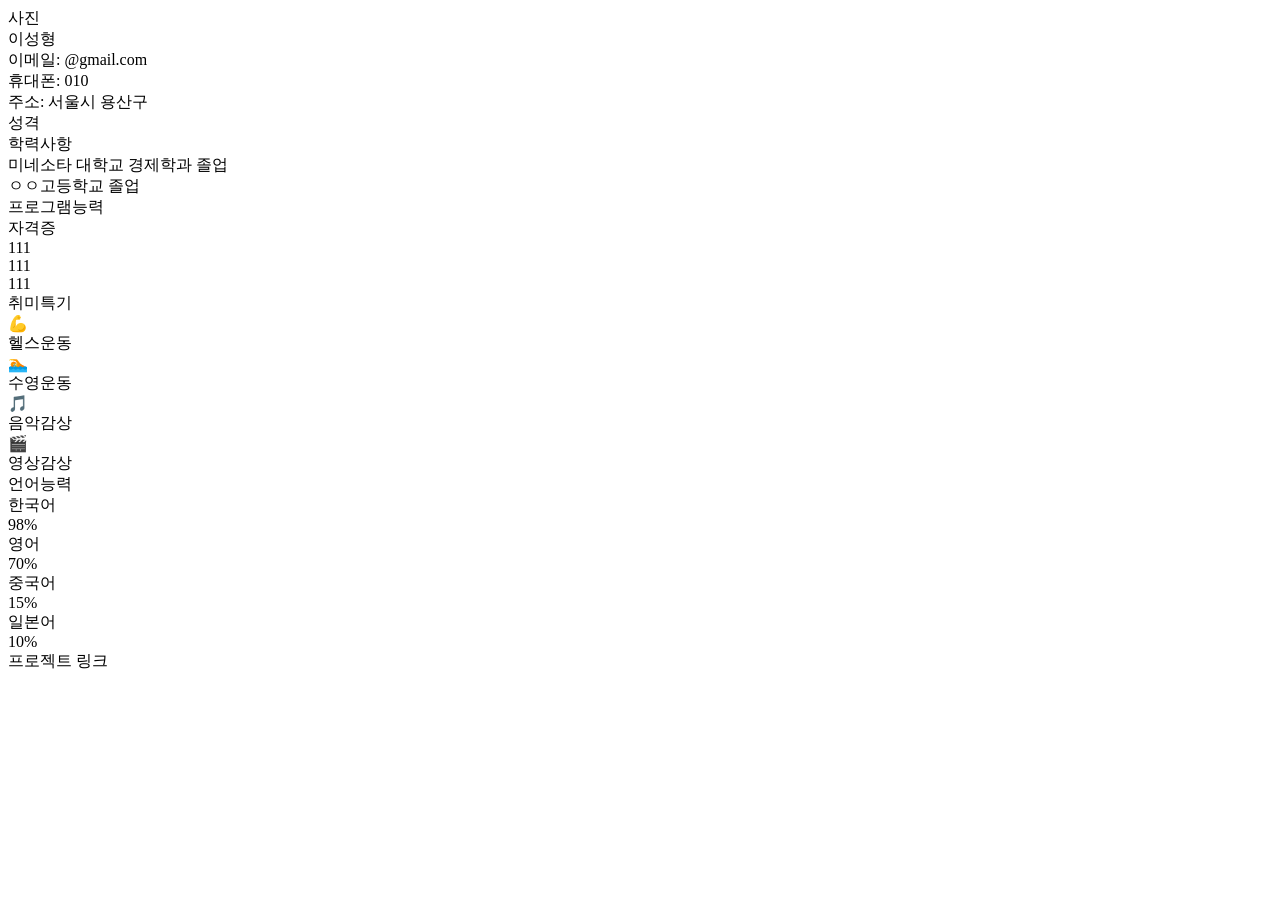
==== 이력서.html @ 9a2f511e "Add files via upload ddd" ====
<!DOCTYPE html>
<html lang="en">
<head>
  <meta charset="UTF-8">
  <meta name="viewport" content="width=device-width, initial-scale=1.0">
  <title>RESUME</title>
  <link rel="stylesheet" href="/prac_css/이력서.css">
</head>
<body>
  
  <div class="wrapper">
    <header>
      <div>사진</div>
      <div class="info">
        <div>이성형</div>
        <div class="info-detail">
          <div>이메일: @gmail.com</div>
          <div>휴대폰: 010</div>          
          <div>주소: 서울시 용산구</div>
        </div>
      </div>
      <div>성격</div>        
    </header>

    <main>
      <div class="education">
        <div>학력사항</div>
        <div class="education-school">
          <div>미네소타 대학교 경제학과 졸업</div>
          <div>ㅇㅇ고등학교 졸업</div>
        </div>
      </div>
      <div>프로그램능력</div>
      <div class="certification">
        <div>자격증</div>
        <div class="certification-detail">
          <div>111</div>
          <div>111</div>
          <div>111</div>
        </div>
      </div>      
    </main>

    <footer>
      <div class="hobby">
        <div class="section-title">취미특기</div>
        <div class="hobby-content">
          <div class="hobby-row">
            <div class="hobby-workout">
              <div class="emoji">💪</div>
              <label>헬스운동</label>
            </div>    
            <div class="hobby-swim">
              <div class="emoji">🏊</div>
              <label>수영운동</label>
            </div>      
          </div>
          <div class="hobby-row">
            <div class="hobby-music">
              <div>🎵</div>
              <label>음악감상</label>        
            </div>
            <div class="hobby-video">
              <div class="emoji">🎬</div>
              <label>영상감상</label>
            </div> 
          </div>  
        </div>       
      </div>
      <div class="language">
        <div class="section-title">언어능력</div>
        <div class="language-content">
          <div class="language-korean">
            <label>한국어</label>
              <div class="language-bar">
                <div class="bar-fill" style="width: 98%;"></div>
              </div>
              <span class="percent">98%</span>
          </div>    
          <div class="language-english">
            <label>영어</label>
              <div class="language-bar">
                <div class="bar-fill" style="width: 70%;"></div>
              </div>
              <span class="percent">70%</span>            
          </div>    
          <div class="language-chinese">
            <label>중국어</label>
              <div class="language-bar">
                <div class="bar-fill" style="width: 15%"></div>
              </div>
              <span class="percent">15%</span>            
          </div>
          <div class="language-japanese">
            <label>일본어</label>
              <div class="language-bar">
                <div class="bar-fill" style="width: 10%"></div>
              </div>
              <span class="percent">10%</span>            
          </div>
        </div>
      </div>
      <div class="project">
        <div class="section-title">프로젝트 링크</div>         
      </div>         
    </footer>    

  </div>

</body>
</html>
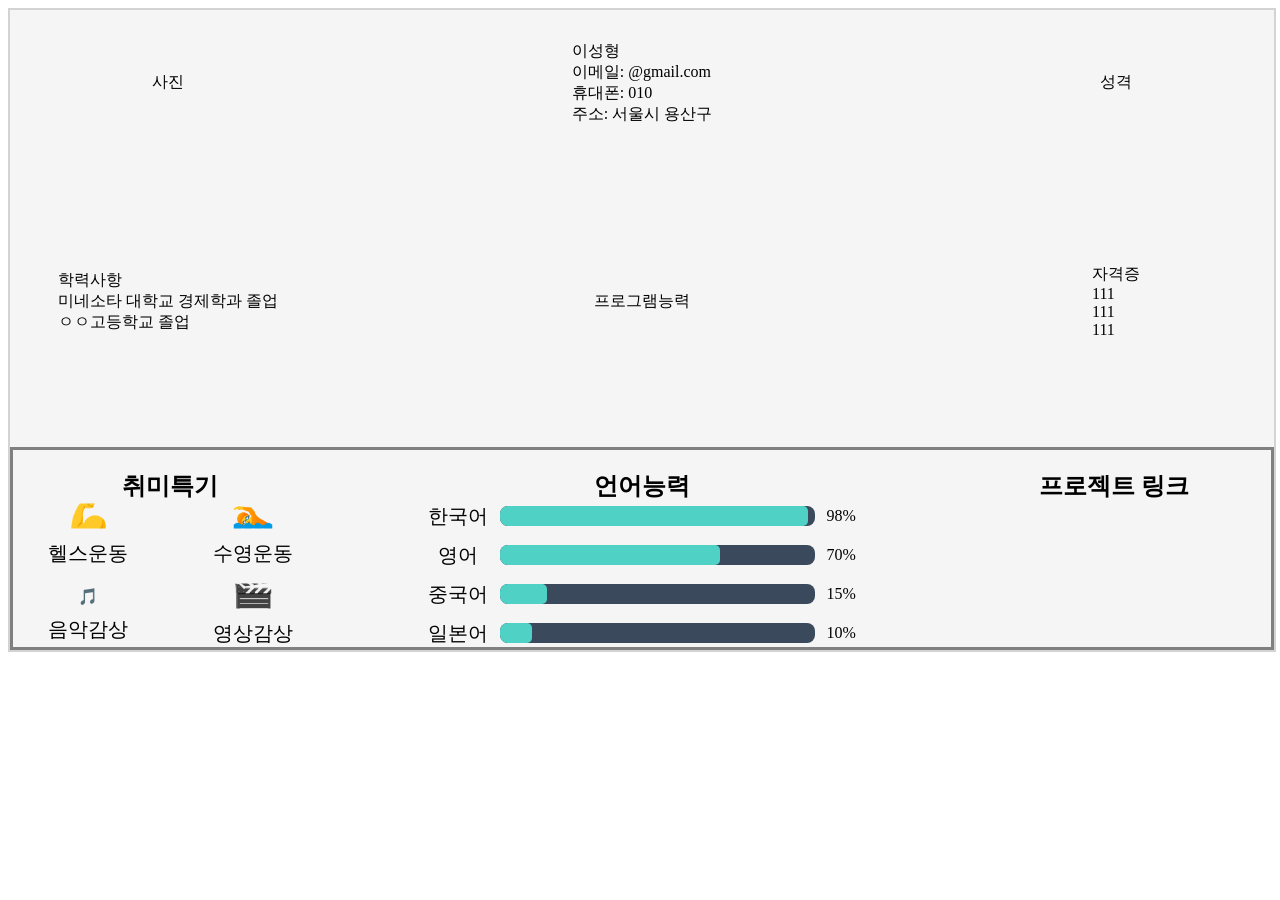
==== commit 2f1aefec: "Add files via upload" ====
--- a/이력서.html
+++ b/이력서.html
@@ -4,7 +4,7 @@
   <meta charset="UTF-8">
   <meta name="viewport" content="width=device-width, initial-scale=1.0">
   <title>RESUME</title>
-  <link rel="stylesheet" href="/prac_css/이력서.css">
+  <link rel="stylesheet" href="./이력서.css">
 </head>
 <body>
   
--- a/이력서.css
+++ b/이력서.css
@@ -0,0 +1,143 @@
+.wrapper{
+  width: 100%;
+  height: 50vw;
+
+  border: 2px solid lightgray;
+  background-color: whitesmoke;
+
+  display: grid;
+  grid-template-columns: 1fr;
+  grid-template-rows: 1fr 2fr 1fr;
+  place-content: strech;
+
+}
+
+header{
+  display: grid;
+  grid-template-columns: 1fr 2fr 1fr;
+  place-items: center;
+}
+
+main{
+  display: grid;
+  grid-template-columns: 1fr 2fr 1fr;
+  place-items: center;
+}
+
+
+
+footer{
+  border: 3px solid gray;
+
+  display: grid;
+  grid-template-columns: 1fr 2fr 1fr;
+  grid-template-rows: 1fr;
+}
+
+footer > .hobby,
+footer > .language,
+footer > .project {
+  display: grid;
+  grid-template-rows: auto 1fr;
+  height: 100%;
+}
+
+.section-title {
+  text-align: center;
+  font-weight: bold;
+  font-size: 24px;
+  padding-top: 20px;
+}
+
+.hobby-content {
+  display: flex;
+  flex-direction: column;
+  justify-content: center;
+  align-items: center;
+  gap: 15px;
+}
+
+.hobby-row {
+  display: flex;
+  justify-content: center;
+  align-items: center;
+  gap: 45px;
+}
+
+.hobby-workout,
+.hobby-swim,
+.hobby-music,
+.hobby-video {
+  display: flex;
+  flex-direction: column;
+  align-items: center;
+  gap: 10px;
+  width: 120px;
+  height: 65px;
+  justify-content: center;
+
+  & .emoji {
+    font-size: 40px;
+    width: 48px;
+    height: 48px;
+
+    display: flex;
+    align-items: center;
+    justify-content: center;
+    overflow: hidden;
+  }
+
+  & label {
+    font-size: 20px;
+    text-align: center;
+  }
+}
+.hobby-workout .emoji { transform: scale(0.9); }
+.hobby-swim .emoji    { transform: scale(0.9); }
+.hobby-music .emoji   { transform: scale(2.5); }
+.hobby-video .emoji   { transform: scale(0.9); }
+
+
+.language-content {
+  display: flex;
+  flex-direction: column;
+  justify-content: center;
+  gap: 12px;
+}
+
+.language-korean,
+.language-english,
+.language-chinese,
+.language-japanese {
+  display: flex;
+  align-items: center;
+  justify-content: center;
+  gap: 12px;
+
+  & label {
+    width: 60px;
+    font-size: 20px;
+    font-weight: 500;
+    flex-shrink: 0;
+    text-align: center;
+  }
+
+  & .language-bar {
+    width: 50%;
+    height: 20px;
+    background-color: #3a4a5c;
+    border-radius: 8px;
+    overflow: hidden;
+
+    & .bar-fill {
+      height: 100%;
+      background-color: #4fd1c5;
+      border-radius: 5px;
+    }
+  }
+
+  & .percent {
+    font-size: 16px;
+    white-space: nowrap;
+  }
+}
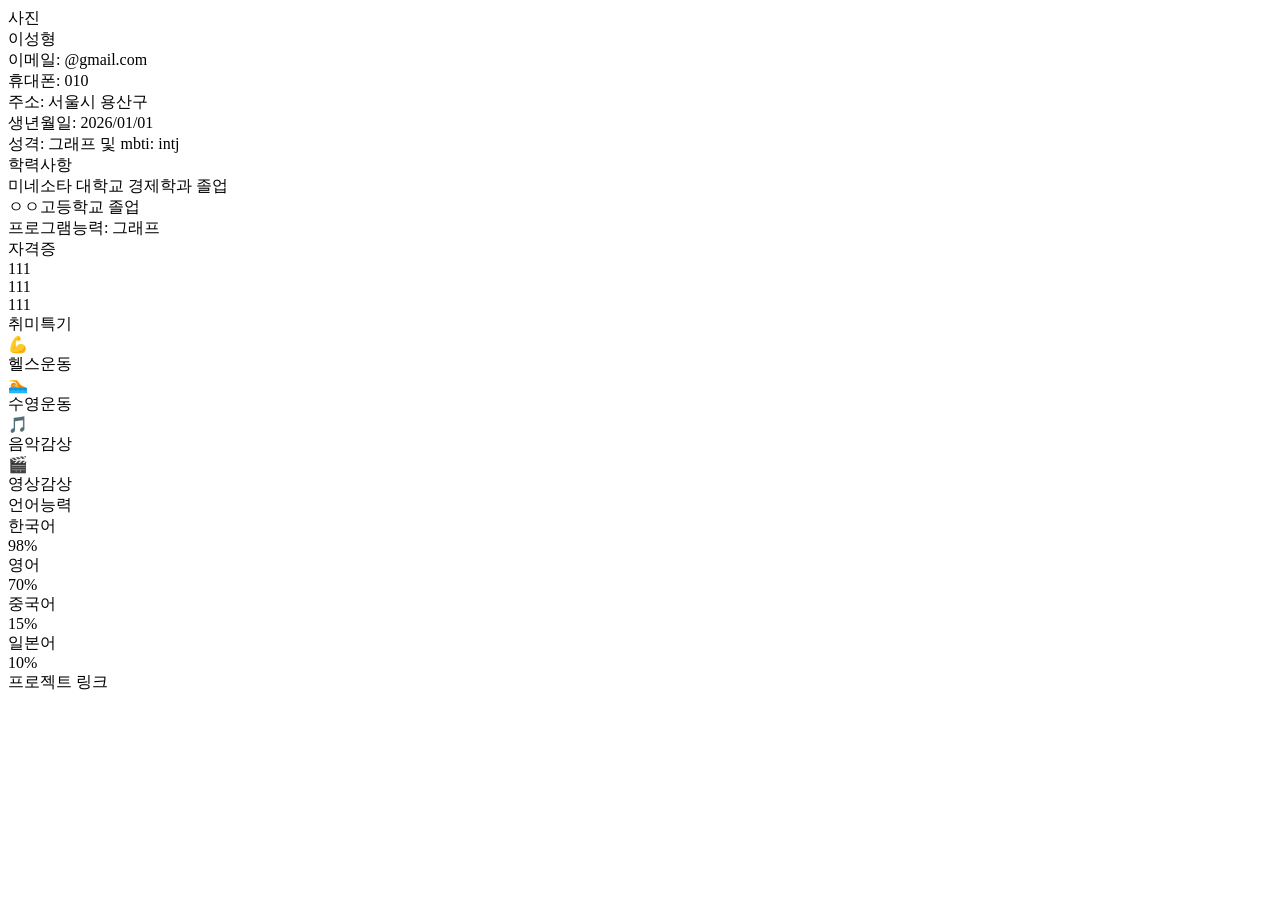
==== commit c4de9a96: "Add files via upload" ====
--- a/이력서.html
+++ b/이력서.html
@@ -17,9 +17,10 @@
           <div>이메일: @gmail.com</div>
           <div>휴대폰: 010</div>          
           <div>주소: 서울시 용산구</div>
+          <div>생년월일: 2026/01/01</div>          
         </div>
       </div>
-      <div>성격</div>        
+      <div>성격: 그래프 및 mbti: intj</div>        
     </header>
 
     <main>
@@ -30,7 +31,7 @@
           <div>ㅇㅇ고등학교 졸업</div>
         </div>
       </div>
-      <div>프로그램능력</div>
+      <div>프로그램능력: 그래프</div>
       <div class="certification">
         <div>자격증</div>
         <div class="certification-detail">
@@ -101,7 +102,7 @@
         </div>
       </div>
       <div class="project">
-        <div class="section-title">프로젝트 링크</div>         
+        <div class="section-title">프로젝트 링크</div>             
       </div>         
     </footer>    
 
